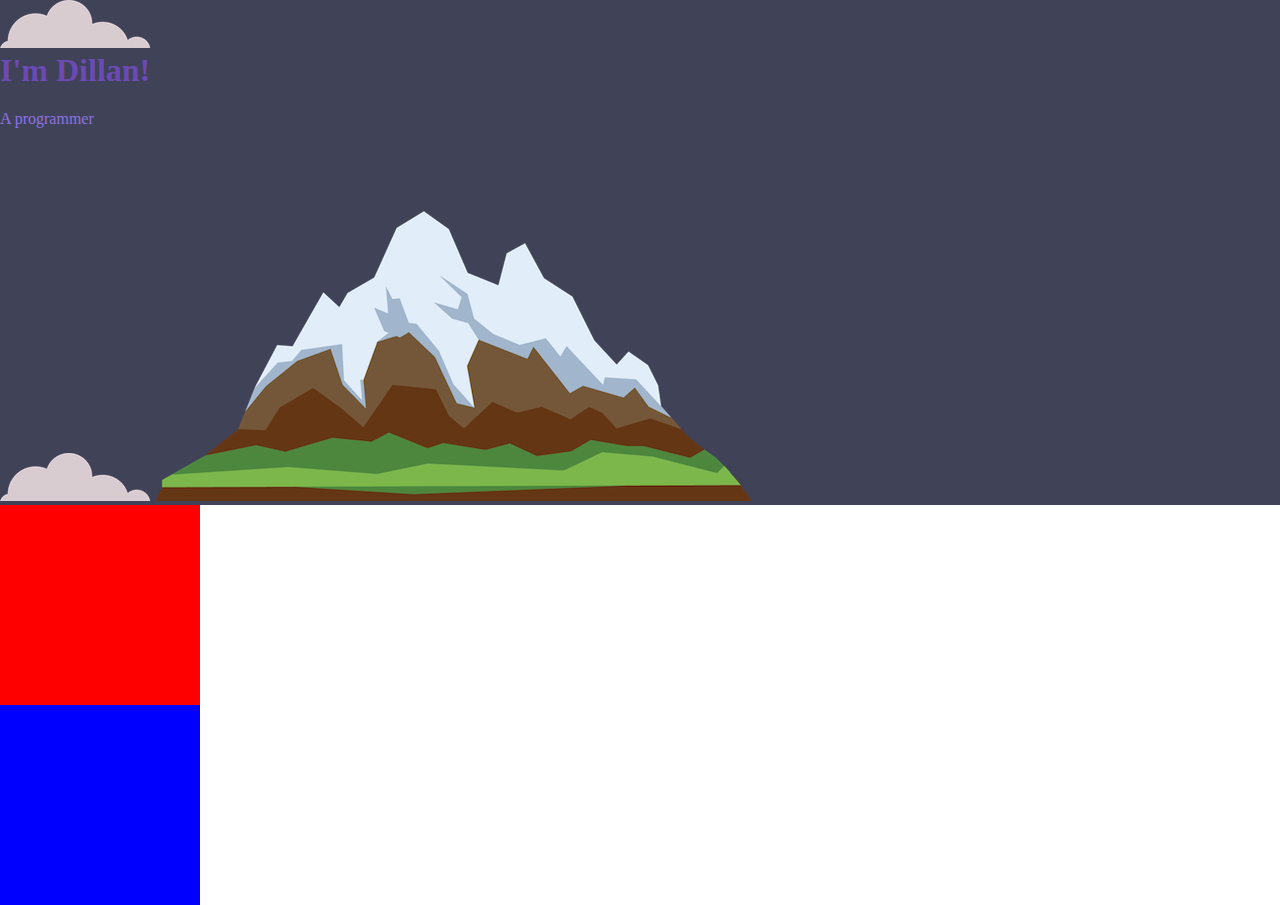
==== index.html @ 7edaec29 "Updates" ====
<!DOCTYPE html>
<html>
    <head>
        <meta charset="utf-8">
        <title>Dillan!</title>
        <link rel="stylesheet" href="css/styles.css">
        <link rel="favicon" href="favicon.ico?v=2">
        <!--link rel="icon" href="favicon.ico"-->
    </head>

    <body>
        <!--div = Content Division element-->
        <div class="top-container">
            <img src="images/cloud.png" alt="cloud-image">
            <h1 id="title">I'm Dillan!</h1>
            <p class="text">A programmer</p>
            <img src="images/cloud.png" alt="cloud-image">
            <img src="images/mountain.png" alt="mountain-image">
        </div>

        <div class="middle-container">

        </div>

        <div class="bottom-container">

        </div>
    </body>
</html>
---- css/styles.css ----
body {
    margin: 0;
}

h1 {
    margin-top: 0px;
}

.top-container {
    background-color: #404258;
}

.middle-container {
    background-color: red;
    width: 200px;
    height: 200px;
}

.bottom-container {
    background-color: blue;
    width: 200px;
    height: 200px;
}

.text {
    color: #8D72E1
}

/*...........IDs..........*/
#title {
    color: #6C4AB6;
}
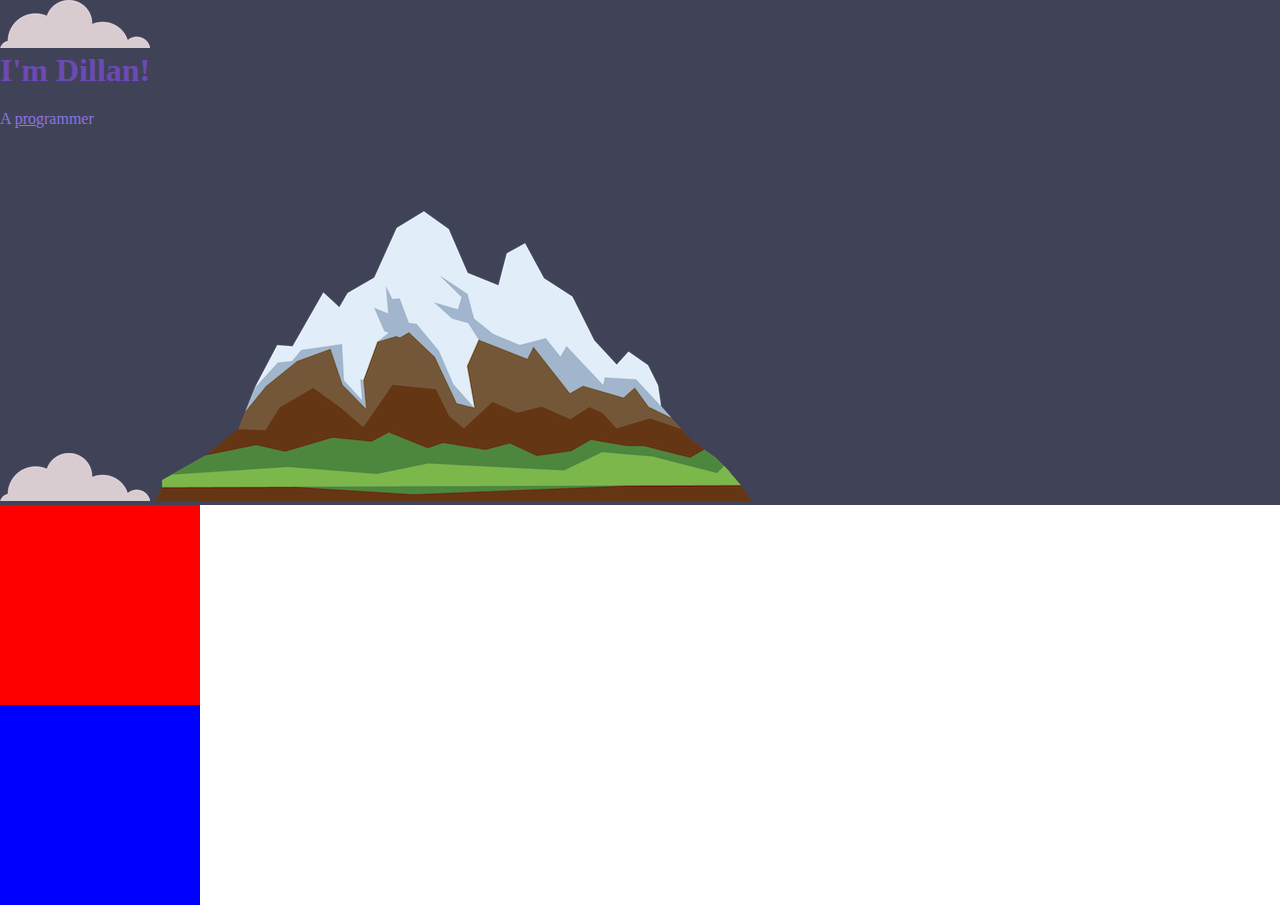
==== commit 39fa7f72: "Notes added" ====
--- a/index.html
+++ b/index.html
@@ -10,10 +10,16 @@
 
     <body>
         <!--div = Content Division element-->
+        <!-- <span></span> Inline display elements-->
+        <!--Common inline elements
+            Span <span></img>
+            Images <img></img>
+            Anchors <a></a>
+        -->
         <div class="top-container">
             <img src="images/cloud.png" alt="cloud-image">
             <h1 id="title">I'm Dillan!</h1>
-            <p class="text">A programmer</p>
+            <p class="text">A <span class="pro">pro</span>grammer</p>
             <img src="images/cloud.png" alt="cloud-image">
             <img src="images/mountain.png" alt="mountain-image">
         </div>
--- a/css/styles.css
+++ b/css/styles.css
@@ -29,4 +29,38 @@
 /*...........IDs..........*/
 #title {
     color: #6C4AB6;
-}+}
+
+.pro {
+    text-decoration: underline;
+}
+
+/* NOTES
+p {
+    background-color: red;
+    width: 100px;
+    display: inline; * This will change it so that you can display block elements next to eachother but you will lose the ability to change the width.
+}
+
+span {
+    background-color: blue;
+    width: 100px;
+    display: block; 
+}
+
+p {
+    background-color: green;
+    width: 100px;
+    display: inline-block; 
+}
+
+ p {
+    background-color: yellow;
+    width: 100px;
+    display: none; 
+ }
+
+ p {
+    visibility: hidden;
+ }
+*/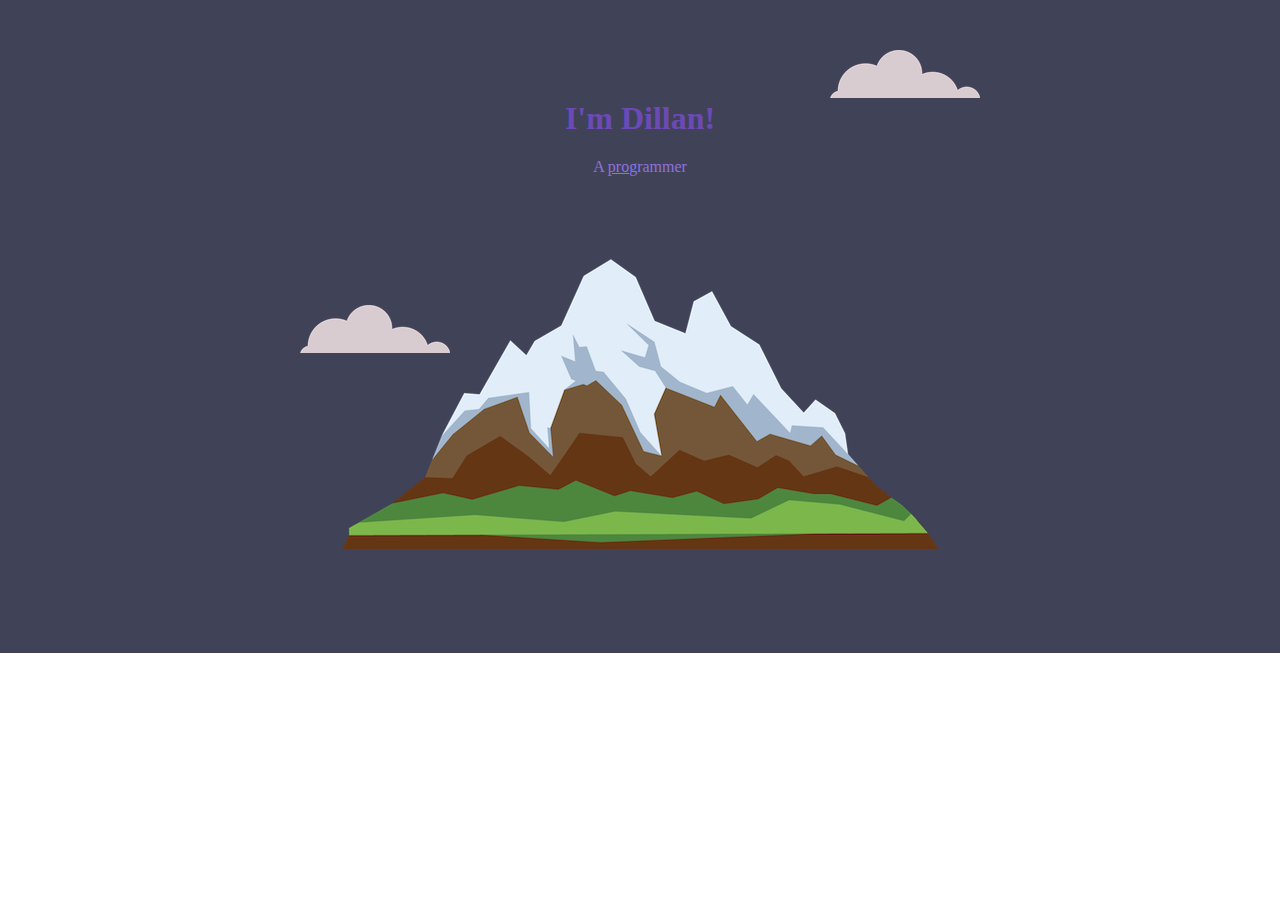
==== commit e1e4fd93: "Updates" ====
--- a/index.html
+++ b/index.html
@@ -9,21 +9,13 @@
     </head>
 
     <body>
-        <!--div = Content Division element-->
-        <!-- <span></span> Inline display elements-->
-        <!--Common inline elements
-            Span <span></img>
-            Images <img></img>
-            Anchors <a></a>
-        -->
         <div class="top-container">
-            <img src="images/cloud.png" alt="cloud-image">
+            <img class="top-cloud" src="images/cloud.png" alt="cloud-image">
             <h1 id="title">I'm Dillan!</h1>
             <p class="text">A <span class="pro">pro</span>grammer</p>
-            <img src="images/cloud.png" alt="cloud-image">
-            <img src="images/mountain.png" alt="mountain-image">
+            <img class="bottom-cloud" src="images/cloud.png" alt="cloud-image">
+            <img  src="images/mountain.png" alt="mountain-image">
         </div>
-
         <div class="middle-container">
 
         </div>
--- a/css/styles.css
+++ b/css/styles.css
@@ -1,5 +1,6 @@
 body {
     margin: 0;
+    text-align: center;
 }
 
 h1 {
@@ -8,18 +9,24 @@
 
 .top-container {
     background-color: #404258;
+    position: relative;
+    padding: 100px;
 }
 
-.middle-container {
-    background-color: red;
-    width: 200px;
-    height: 200px;
+.body {
+    position: relative;
 }
 
-.bottom-container {
-    background-color: blue;
-    width: 200px;
-    height: 200px;
+.top-cloud {
+    position: absolute;
+    right: 300px;
+    top: 50px;
+}
+
+.bottom-cloud {
+    position: absolute;
+    left: 300px;
+    bottom: 300px;
 }
 
 .text {
@@ -35,32 +42,18 @@
     text-decoration: underline;
 }
 
-/* NOTES
-p {
+/*
+
+.middle-container {
     background-color: red;
-    width: 100px;
-    display: inline; * This will change it so that you can display block elements next to eachother but you will lose the ability to change the width.
+    width: 200px;
+    height: 200px;
 }
 
-span {
+.bottom-container {
     background-color: blue;
-    width: 100px;
-    display: block; 
+    width: 200px;
+    height: 200px;
 }
 
-p {
-    background-color: green;
-    width: 100px;
-    display: inline-block; 
-}
-
- p {
-    background-color: yellow;
-    width: 100px;
-    display: none; 
- }
-
- p {
-    visibility: hidden;
- }
 */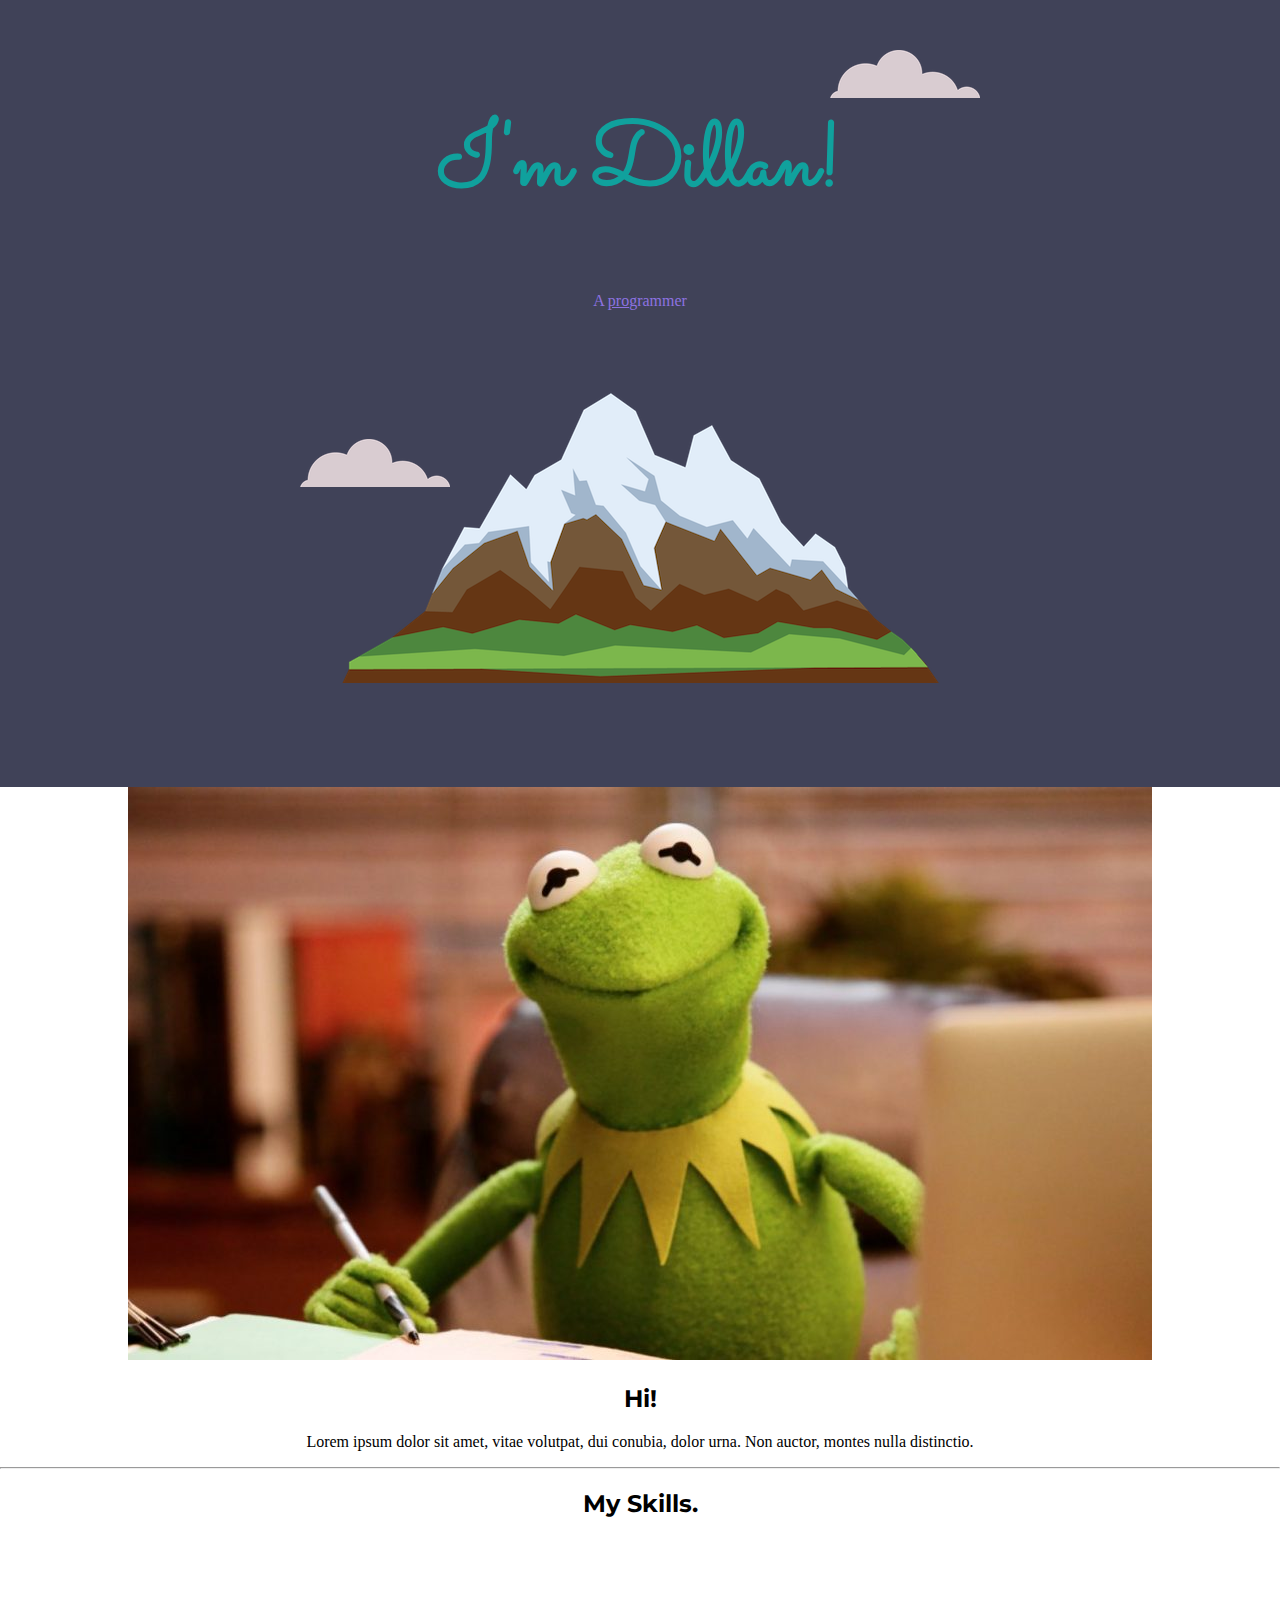
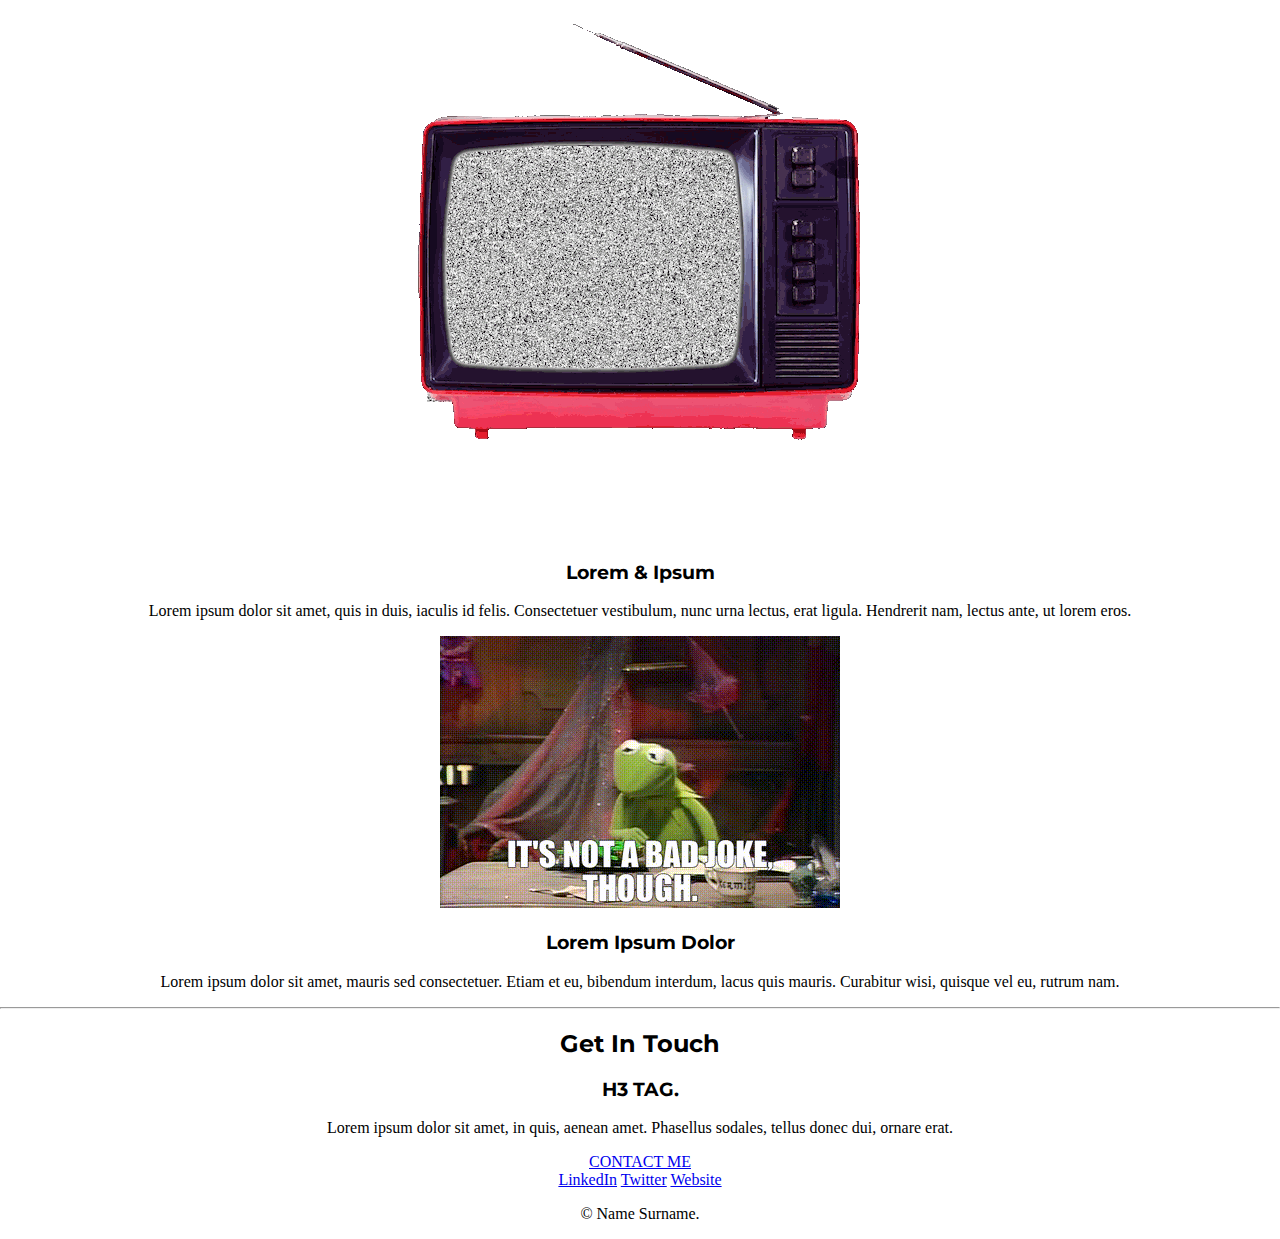
==== commit ee125cb9: "Tons of updates" ====
--- a/index.html
+++ b/index.html
@@ -5,6 +5,9 @@
         <title>Dillan!</title>
         <link rel="stylesheet" href="css/styles.css">
         <link rel="favicon" href="favicon.ico?v=2">
+        <link rel="preconnect" href="https://fonts.googleapis.com">
+        <link rel="preconnect" href="https://fonts.gstatic.com" crossorigin><link href="https://fonts.googleapis.com/css2?family=Merriweather&family=Montserrat&family=Sacramento&display=swap" rel="stylesheet">
+        
         <!--link rel="icon" href="favicon.ico"-->
     </head>
 
@@ -17,11 +20,40 @@
             <img  src="images/mountain.png" alt="mountain-image">
         </div>
         <div class="middle-container">
-
-        </div>
-
-        <div class="bottom-container">
-
-        </div>
+            <div class="profile">
+                <img class="self-img" src="images/Kermit.jpg" alt="kermit-the-frog">
+              <h2>Hi!</h2>
+              <p>Lorem ipsum dolor sit amet, vitae volutpat, dui conubia, dolor urna. Non auctor, montes nulla distinctio.</p>
+            </div>
+            <hr>
+            <div class="skills">
+              <h2>My Skills.</h2>
+              <div class="skill-row">
+                <img class="dev" src="images/giphy.gif" alt="Kermit_Dev">
+                <h3>Lorem & Ipsum</h3>
+                <p>Lorem ipsum dolor sit amet, quis in duis, iaculis id felis. Consectetuer vestibulum, nunc urna lectus, erat ligula. Hendrerit nam, lectus ante, ut lorem eros.</p>
+              </div>
+              <div class="skill-row">
+                <img class="joke" src="images/Kermit-Joke.gif" alt="">
+                <h3>Lorem Ipsum Dolor</h3>
+                <p>Lorem ipsum dolor sit amet, mauris sed consectetuer. Etiam et eu, bibendum interdum, lacus quis mauris. Curabitur wisi, quisque vel eu, rutrum nam.</p>
+              </div>
+            </div>
+            <hr>
+            <div class="contact-me">
+              <h2>Get In Touch</h2>
+              <h3>H3 TAG.</h3>
+              <p>Lorem ipsum dolor sit amet, in quis, aenean amet. Phasellus sodales, tellus donec dui, ornare erat.</p>
+              <a class="btn" href="mailto:dillanb1993@gmail.com">CONTACT ME</a>
+            </div>
+          </div>
+          
+          
+          <div class="bottom-container">
+            <a class="footer-link" href="https://www.linkedin.com/">LinkedIn</a>
+            <a class="footer-link" href="https://twitter.com/">Twitter</a>
+            <a class="footer-link" href="https://www.appbrewery.co/">Website</a>
+            <p>© Name Surname.</p>
+          </div>
     </body>
 </html>--- a/css/styles.css
+++ b/css/styles.css
@@ -1,16 +1,27 @@
 body {
     margin: 0;
     text-align: center;
+    /* font-family: 'Merriweather', serif; */
 }
 
 h1 {
     margin-top: 0px;
+    font-family: 'Sacramento', cursive;
+    font-size: 5.625em;
 }
 
 .top-container {
     background-color: #404258;
     position: relative;
     padding: 100px;
+}
+
+h2 {
+    font-family: 'Montserrat', sans-serif;
+}
+
+h3 {
+    font-family: 'Montserrat', sans-serif;
 }
 
 .body {
@@ -35,7 +46,7 @@
 
 /*...........IDs..........*/
 #title {
-    color: #6C4AB6;
+    color: #10A19D;
 }
 
 .pro {
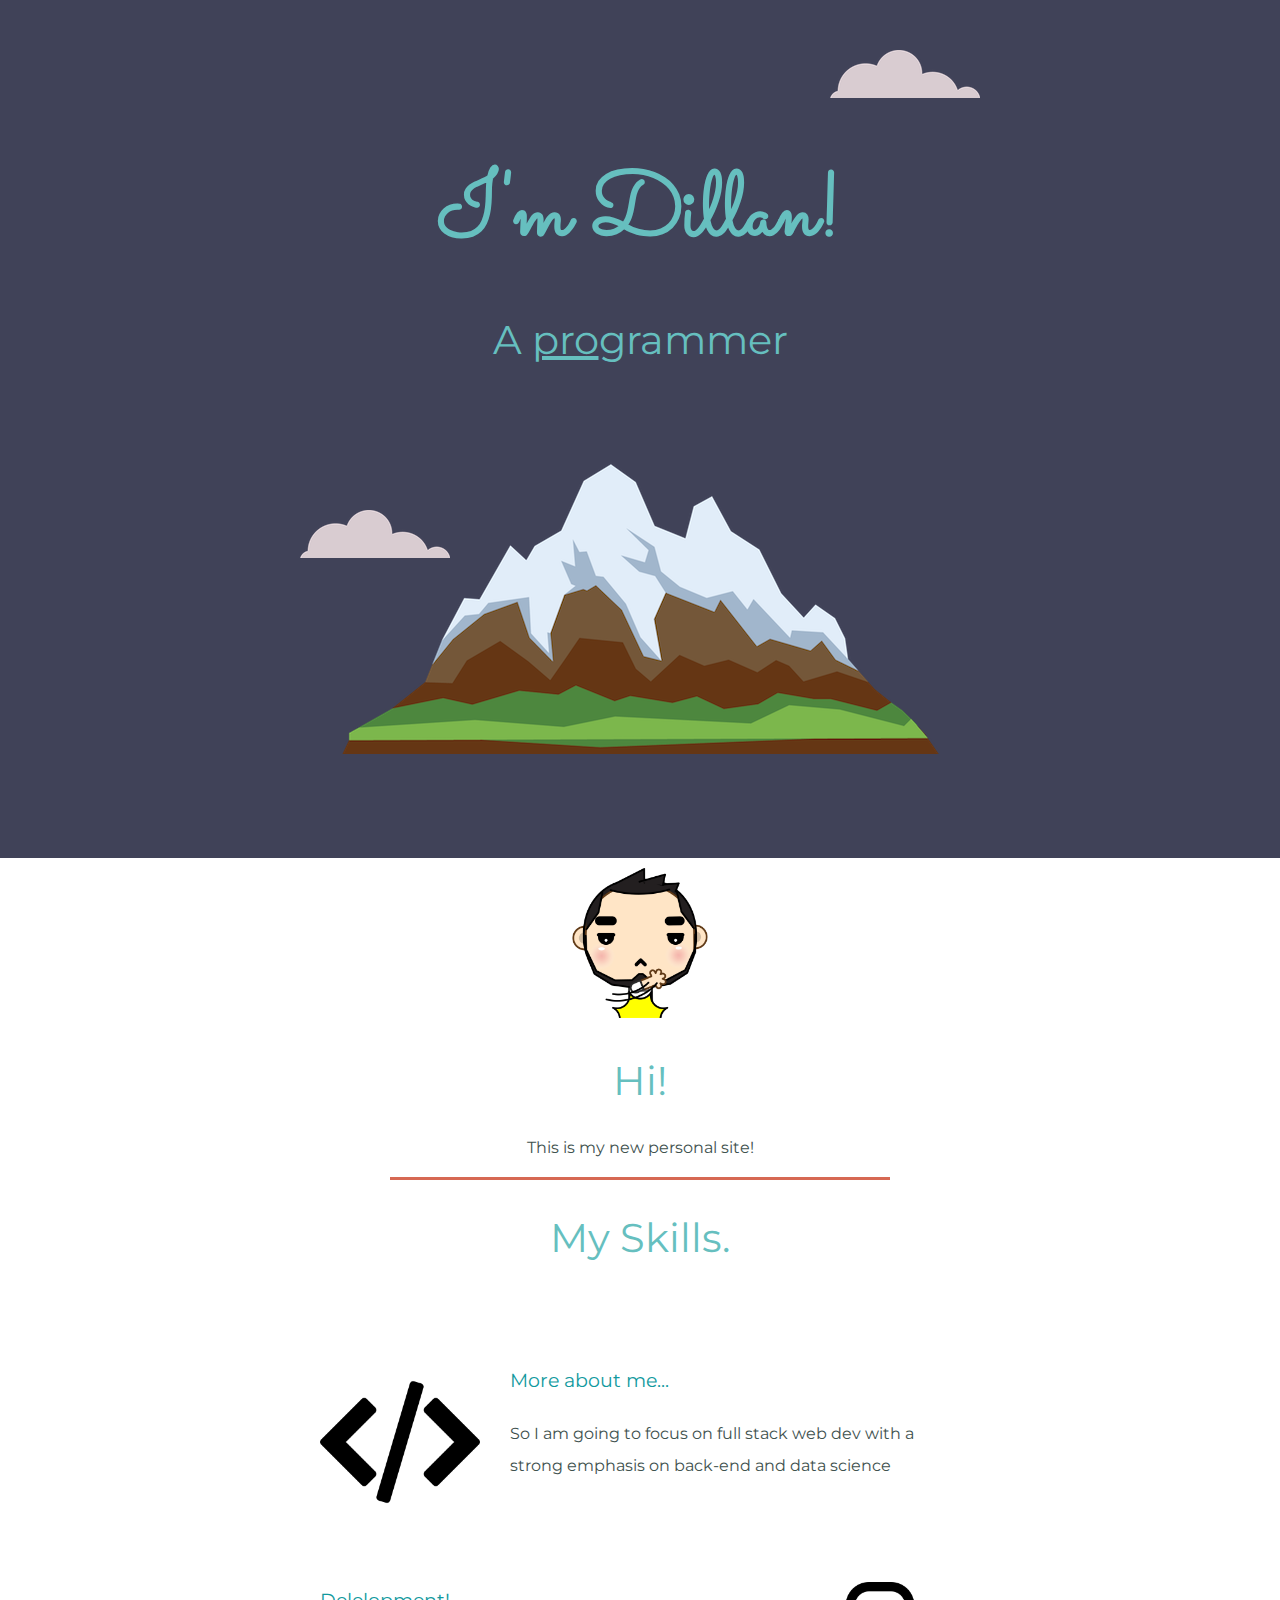
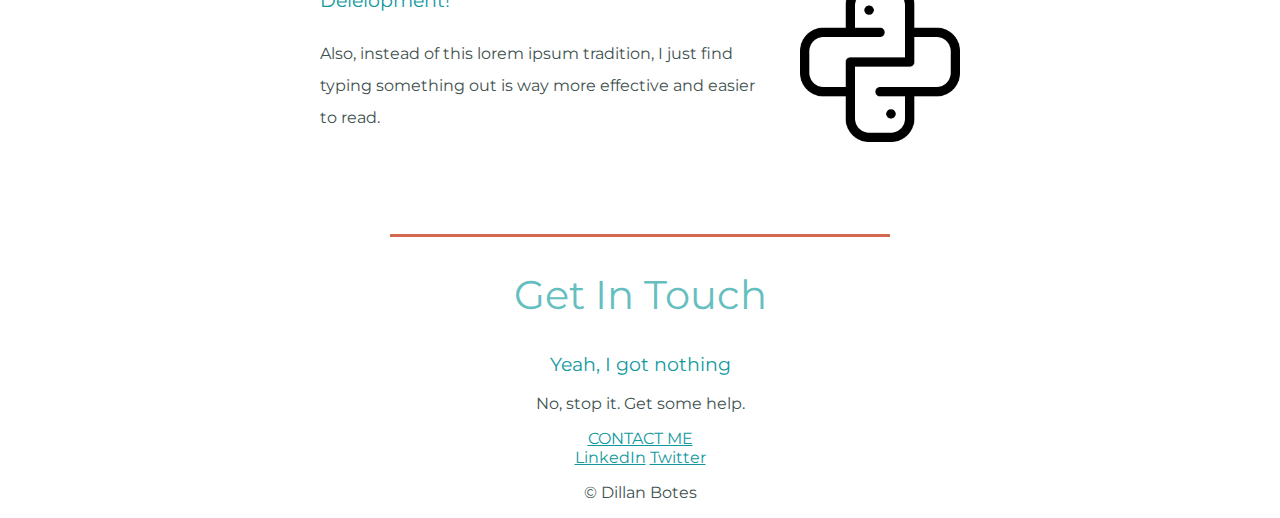
==== commit c5bf027a: "Updates" ====
--- a/index.html
+++ b/index.html
@@ -15,35 +15,35 @@
         <div class="top-container">
             <img class="top-cloud" src="images/cloud.png" alt="cloud-image">
             <h1 id="title">I'm Dillan!</h1>
-            <p class="text">A <span class="pro">pro</span>grammer</p>
+            <h2 class="text">A <span class="pro">pro</span>grammer</h2>
             <img class="bottom-cloud" src="images/cloud.png" alt="cloud-image">
             <img  src="images/mountain.png" alt="mountain-image">
         </div>
         <div class="middle-container">
             <div class="profile">
-                <img class="self-img" src="images/Kermit.jpg" alt="kermit-the-frog">
+                <img class="self-img" src="images/guy.png" alt="kermit-the-frog">
               <h2>Hi!</h2>
-              <p>Lorem ipsum dolor sit amet, vitae volutpat, dui conubia, dolor urna. Non auctor, montes nulla distinctio.</p>
+              <p>This is my new personal site!</p>
             </div>
             <hr>
             <div class="skills">
               <h2>My Skills.</h2>
               <div class="skill-row">
-                <img class="dev" src="images/giphy.gif" alt="Kermit_Dev">
-                <h3>Lorem & Ipsum</h3>
-                <p>Lorem ipsum dolor sit amet, quis in duis, iaculis id felis. Consectetuer vestibulum, nunc urna lectus, erat ligula. Hendrerit nam, lectus ante, ut lorem eros.</p>
+                <img class="skill-img" src="images/programming-code-signs.png" alt="Kermit_Dev">
+                <h3 class="sub-text">More about me...</h3>
+                <p class="para">So I am going to focus on full stack web dev with a strong emphasis on back-end and data science</p>
               </div>
               <div class="skill-row">
-                <img class="joke" src="images/Kermit-Joke.gif" alt="">
-                <h3>Lorem Ipsum Dolor</h3>
-                <p>Lorem ipsum dolor sit amet, mauris sed consectetuer. Etiam et eu, bibendum interdum, lacus quis mauris. Curabitur wisi, quisque vel eu, rutrum nam.</p>
+                <img class="skill-image" src="images/python.png" alt="python-logo">
+                <h3 class="sub-text">Delelopment!</h3>
+                <p class="para">Also, instead of this lorem ipsum tradition, I just find typing something out is way more effective and easier to read.</p>
               </div>
             </div>
             <hr>
             <div class="contact-me">
               <h2>Get In Touch</h2>
-              <h3>H3 TAG.</h3>
-              <p>Lorem ipsum dolor sit amet, in quis, aenean amet. Phasellus sodales, tellus donec dui, ornare erat.</p>
+              <h3>Yeah, I got nothing</h3>
+              <p>No, stop it. Get some help.</p>
               <a class="btn" href="mailto:dillanb1993@gmail.com">CONTACT ME</a>
             </div>
           </div>
@@ -52,8 +52,7 @@
           <div class="bottom-container">
             <a class="footer-link" href="https://www.linkedin.com/">LinkedIn</a>
             <a class="footer-link" href="https://twitter.com/">Twitter</a>
-            <a class="footer-link" href="https://www.appbrewery.co/">Website</a>
-            <p>© Name Surname.</p>
+            <p>© Dillan Botes</p>
           </div>
     </body>
 </html>--- a/css/styles.css
+++ b/css/styles.css
@@ -1,14 +1,17 @@
 body {
     margin: 0;
     text-align: center;
-    /* font-family: 'Merriweather', serif; */
+    font-family: 'Montserrat', sans-serif;
 }
 
-h1 {
-    margin-top: 0px;
-    font-family: 'Sacramento', cursive;
-    font-size: 5.625em;
-}
+hr {
+    display: flex;
+    background-color: #D66853;
+    height: 3px;
+    margin: 20px auto 20px auto;
+    border: none;
+    width: 500px;
+}    
 
 .top-container {
     background-color: #404258;
@@ -16,12 +19,56 @@
     padding: 100px;
 }
 
+.skill-row {
+    width: 50%;
+    margin: 100px auto 100px auto;
+    text-align: left;
+    line-height: 2;
+}
+
+.self-img {
+    width: 150px;
+    margin-top: 10px;
+    margin-bottom: 0;
+}
+
+.skill-img {
+    width: 25%;
+    float: left;
+    margin-right: 30px;
+}
+
+.skill-image {
+    width: 25%;
+    float: right;
+    margin-left: 30px;
+}
+
+h1 {
+    color: #66BFBF;
+    margin-top: 0px;
+    font-family: 'Sacramento', cursive;
+    font-size: 5.625em;
+    margin: 50px auto 0 auto;
+    /* margin-top: 50px; */
+}
+
 h2 {
     font-family: 'Montserrat', sans-serif;
+    font-size: 2.5rem;
+    color: #66BFBF;
+    font-weight: normal;   
+    
 }
 
 h3 {
     font-family: 'Montserrat', sans-serif;
+    color: #11999E;
+    font-weight: normal;
+}
+
+a {
+    color: #11999E;
 }
 
 .body {
@@ -40,31 +87,35 @@
     bottom: 300px;
 }
 
-.text {
-    color: #8D72E1
-}
-
-/*...........IDs..........*/
-#title {
-    color: #10A19D;
-}
-
 .pro {
     text-decoration: underline;
 }
 
-/*
-
-.middle-container {
-    background-color: red;
-    width: 200px;
-    height: 200px;
+.text {
+    font-family: 'Montserrat', sans-serif;
+    font-size: 2.5rem;
+    color: #66BFBF;
+    font-weight: normal;
+    text-align: center; 
 }
 
-.bottom-container {
-    background-color: blue;
-    width: 200px;
-    height: 200px;
+.para {
+    text-align: left;
 }
 
-*/+.sub-text {
+    text-align: left;
+}
+
+.profile {
+    text-align: center;
+}
+
+p {
+    color: #40514E;
+}
+
+.footer-link {
+    text-align: center;
+    color: #11999E;
+}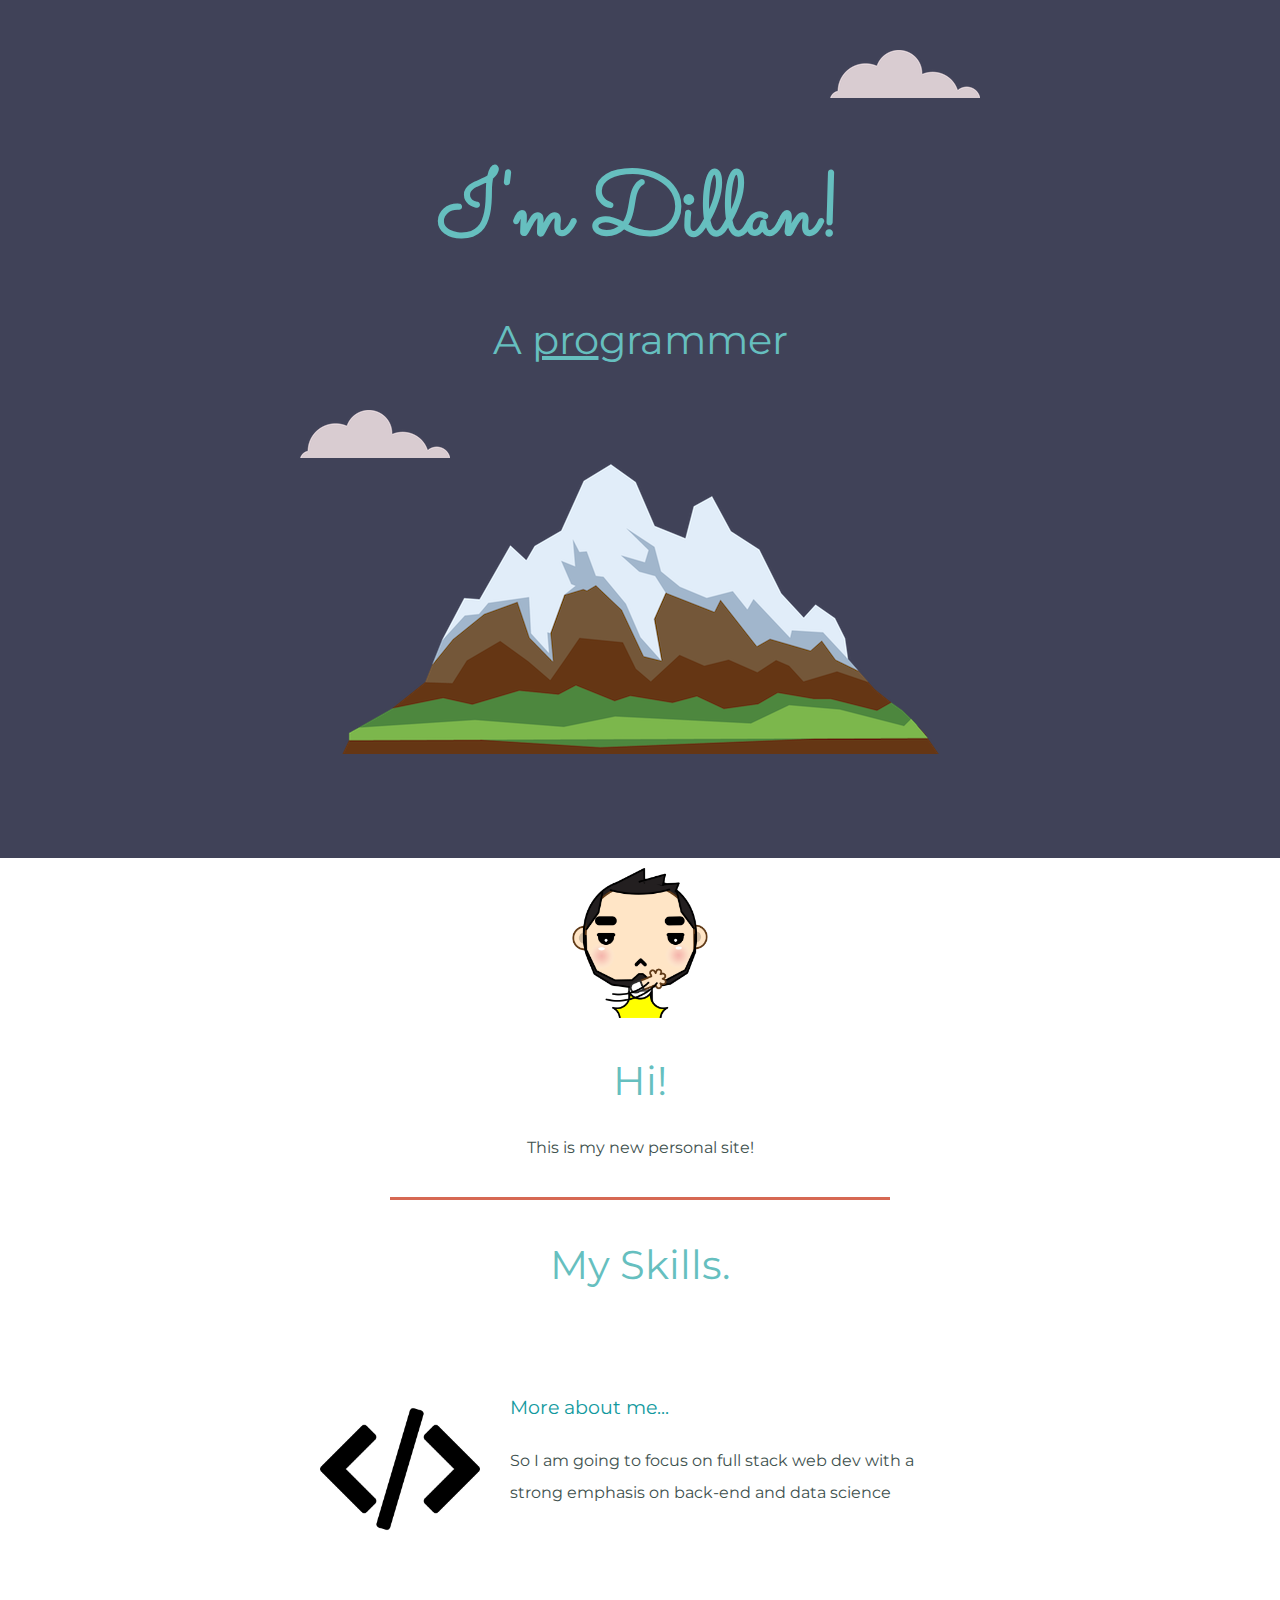
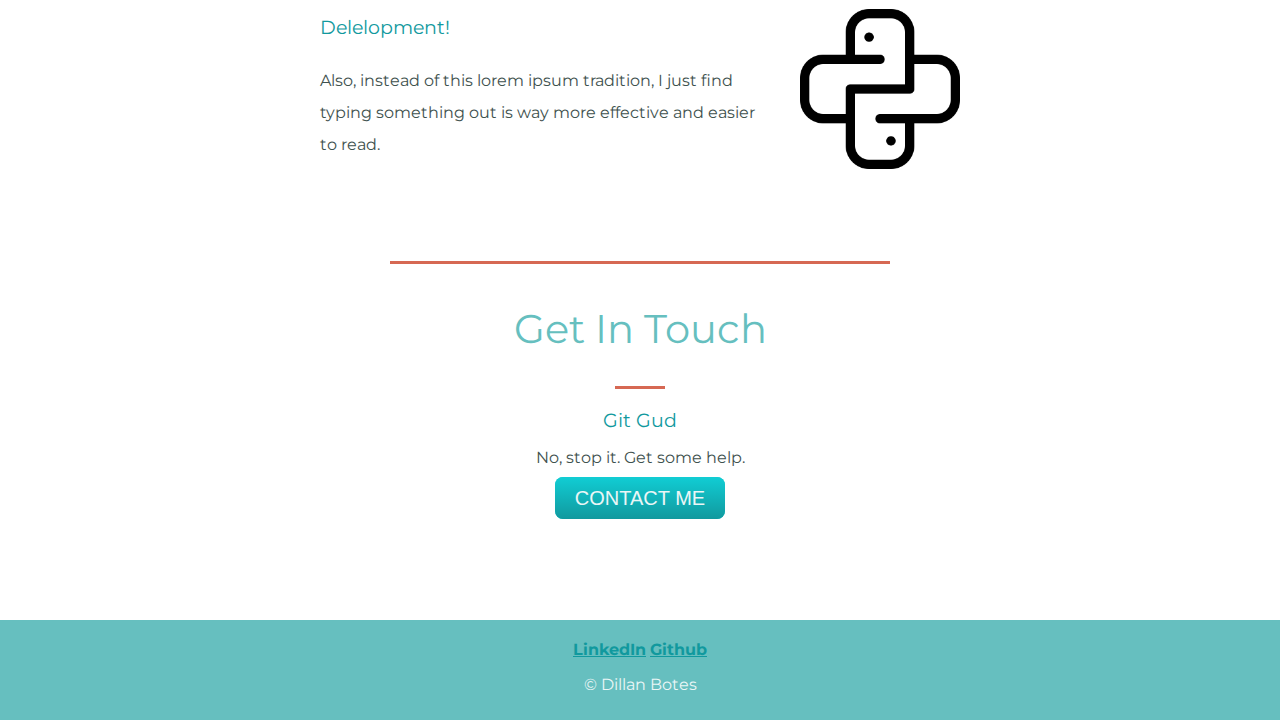
==== commit fe5ec163: "Updates and tweaks" ====
--- a/index.html
+++ b/index.html
@@ -42,8 +42,9 @@
             <hr>
             <div class="contact-me">
               <h2>Get In Touch</h2>
-              <h3>Yeah, I got nothing</h3>
-              <p>No, stop it. Get some help.</p>
+              <hr class="contact-hr">
+              <h3 class="git">Git Gud</h3>
+              <p class="gud">No, stop it. Get some help.</p>
               <a class="btn" href="mailto:dillanb1993@gmail.com">CONTACT ME</a>
             </div>
           </div>
@@ -51,8 +52,8 @@
           
           <div class="bottom-container">
             <a class="footer-link" href="https://www.linkedin.com/">LinkedIn</a>
-            <a class="footer-link" href="https://twitter.com/">Twitter</a>
-            <p>© Dillan Botes</p>
+            <a class="footer-link" href="https://github.com/FlooperD">Github</a>
+            <p class="disc">© Dillan Botes</p>
           </div>
     </body>
 </html>--- a/css/styles.css
+++ b/css/styles.css
@@ -8,10 +8,25 @@
     display: flex;
     background-color: #D66853;
     height: 3px;
-    margin: 20px auto 20px auto;
+    margin: 40px auto 40px auto;
     border: none;
     width: 500px;
+    align-items: auto;
 }    
+
+.contact-hr {
+    display: flex;
+    background-color: #D66853;
+    height: 3px;
+    margin: 10px auto 20px auto;
+    border: none;
+    width: 50px;
+    align-items: center;
+}
+
+.contact-me {
+    padding-bottom: 10px;
+}
 
 .top-container {
     background-color: #404258;
@@ -84,7 +99,7 @@
 .bottom-cloud {
     position: absolute;
     left: 300px;
-    bottom: 300px;
+    bottom: 400px;
 }
 
 .pro {
@@ -118,4 +133,58 @@
 .footer-link {
     text-align: center;
     color: #11999E;
-}+    margin-top: 200px;
+    font-weight: bolder;
+}
+
+.disc {
+    color: #EAF6F6;
+    font-weight: normal;
+    
+}
+
+.middle-container {
+    margin-bottom: 100px;
+}
+
+.bottom-container {
+    background-color: #66BFBF;
+    padding-top: 20px;
+    padding-bottom: 10px;
+}
+
+.btn {
+    background: #11cdd4;
+    background-image: -webkit-linear-gradient(top, #11cdd4, #11999e);
+    background-image: -moz-linear-gradient(top, #11cdd4, #11999e);
+    background-image: -ms-linear-gradient(top, #11cdd4, #11999e);
+    background-image: -o-linear-gradient(top, #11cdd4, #11999e);
+    background-image: linear-gradient(to bottom, #11cdd4, #11999e);
+    -webkit-border-radius: 8;
+    -moz-border-radius: 8;
+    border-radius: 8px;
+    font-family: Arial;
+    color: #EAF6F6;
+    font-size: 20px;
+    margin: 40px auto 10px auto;
+    padding: 10px 20px 10px 20px;
+    text-decoration: none;
+  }
+  
+  .btn:hover {
+    background: #30e3cb;
+    background-image: -webkit-linear-gradient(top, #30e3cb, #2bc4ad);
+    background-image: -moz-linear-gradient(top, #30e3cb, #2bc4ad);
+    background-image: -ms-linear-gradient(top, #30e3cb, #2bc4ad);
+    background-image: -o-linear-gradient(top, #30e3cb, #2bc4ad);
+    background-image: linear-gradient(to bottom, #30e3cb, #2bc4ad);
+    text-decoration: none;
+  }
+
+  .git {
+    margin: auto;
+  }
+
+  .gud {
+    margin-bottom: 20px;
+  }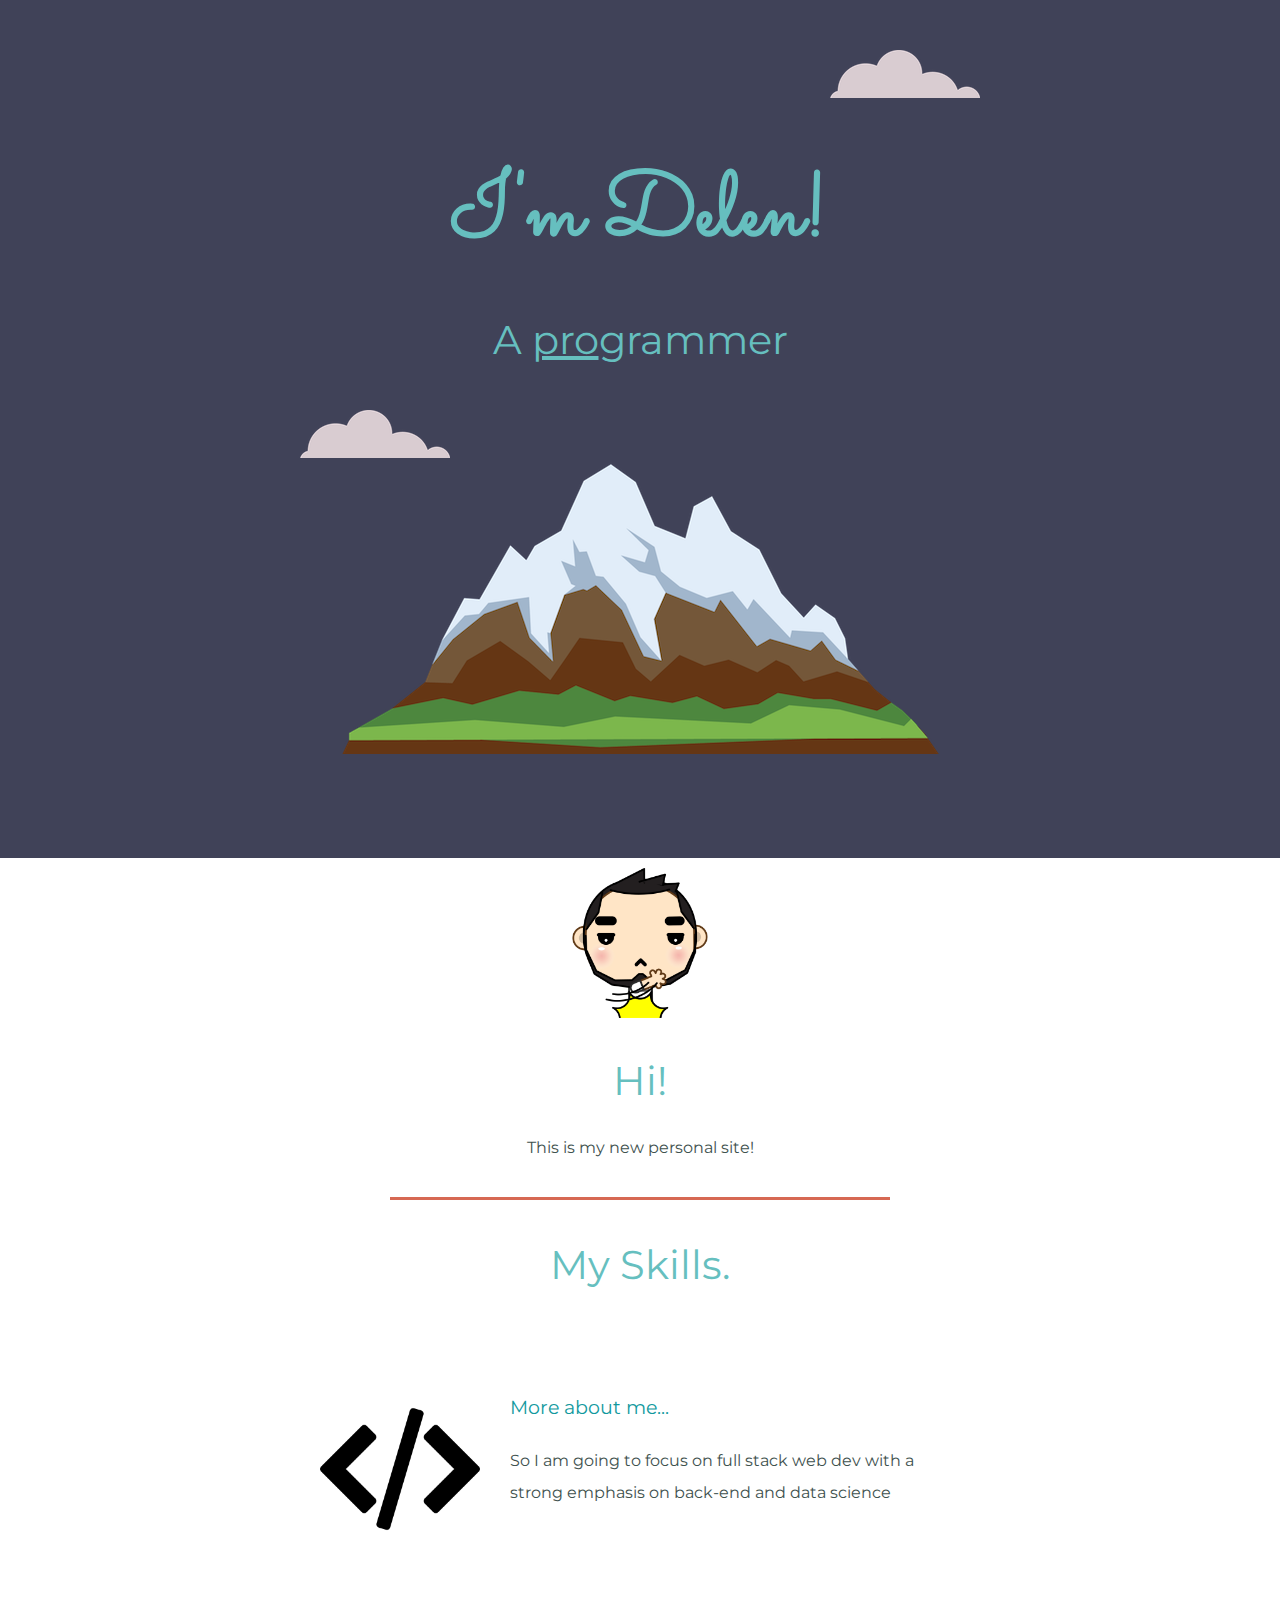
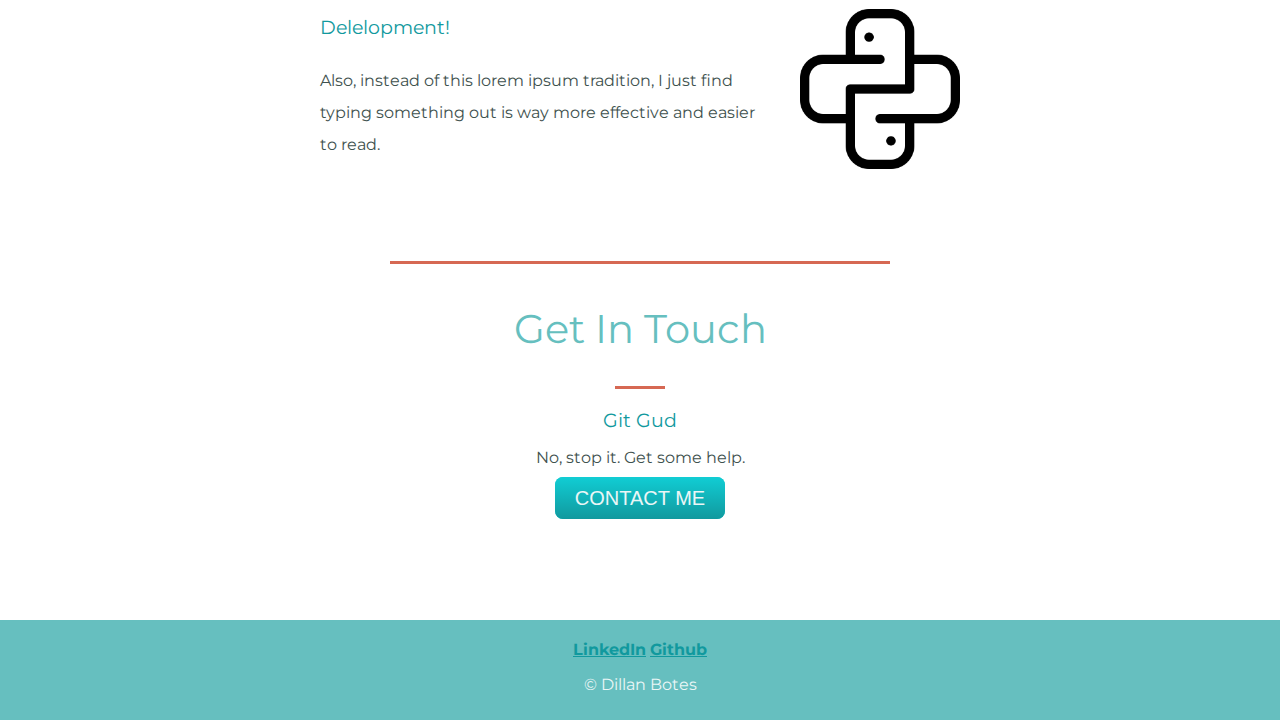
==== commit 6621fc0a: "Updates" ====
--- a/index.html
+++ b/index.html
@@ -14,7 +14,7 @@
     <body>
         <div class="top-container">
             <img class="top-cloud" src="images/cloud.png" alt="cloud-image">
-            <h1 id="title">I'm Dillan!</h1>
+            <h1 id="title">I'm Delen!</h1>
             <h2 class="text">A <span class="pro">pro</span>grammer</h2>
             <img class="bottom-cloud" src="images/cloud.png" alt="cloud-image">
             <img  src="images/mountain.png" alt="mountain-image">
--- a/css/styles.css
+++ b/css/styles.css
@@ -13,6 +13,12 @@
     width: 500px;
     align-items: auto;
 }    
+
+/* hr {
+    margin: 12px;
+    border: 0;
+    text-align: center;
+} */
 
 .contact-hr {
     display: flex;
